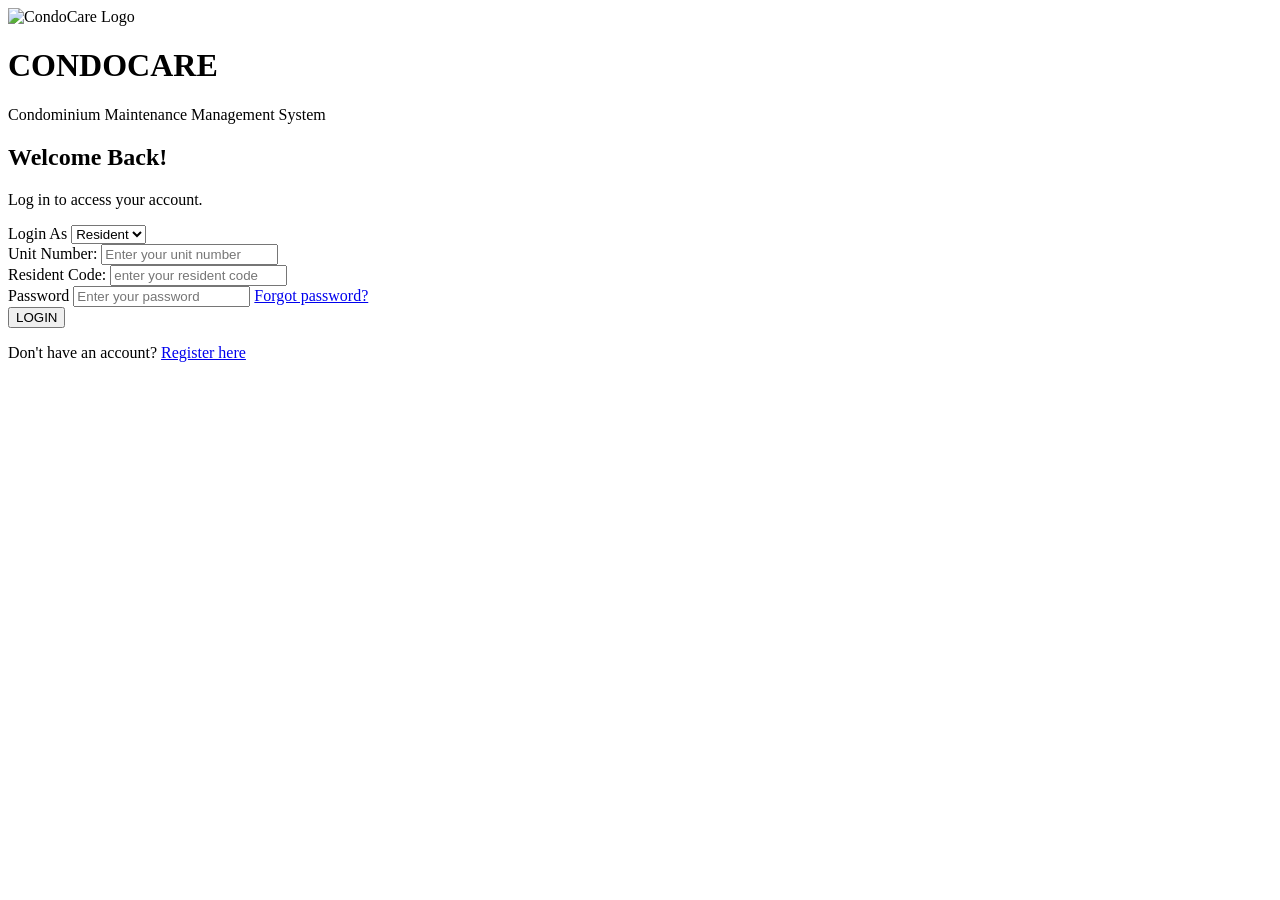
==== LOGIN/Login.html @ 89ec4a6a "Rename login.html to LOGIN/Login.html" ====
<!DOCTYPE html>
<html lang="en">
<head>
    <meta charset="UTF-8">
    <meta name="viewport" content="width=device-width, initial-scale=1.0">
    <title>Login | CondoCare</title>
    <link rel="icon" type="image/png" href="images/CC.png">
    <link rel="stylesheet" href="stylesheet.css">
     
</head>

    <body>
        <div class="login-container">

        <img src="images/CClogo.png" alt="CondoCare Logo" class="logo">

        <div class="login-box">
        <h1>CONDOCARE</h1>
        <p class ="subtitle">Condominium Maintenance Management System</p>
        <h2>Welcome Back!</h2>
        <p class="subtitle">Log in to access your account.</p>

        <label for="accountType">Login As</label>

            <select id="accountType" onchange="changeLoginFields()">
                <option value="customer">Resident</option>
                <option value="staff">Staff</option>
            </select>

        <form id="loginForm">
            <div class="input-box">
                <label id="idLabel" for="userID">Unit Number:</label>

                <input type="text" id= "userID" placeholder="Enter your unit number" required>
            </div>

             <div class="input-box">
                <label id="codeLabel" for="usercode">Resident Code:</label>
                <input type="text" id= "usercode" placeholder="enter your resident code" required>
            </div>

             <div class="input-box">
                <label for="password">Password</label>
                    <input type="password" id="password" placeholder="Enter your password" required>
                <a href="#">Forgot password?</a>
            </div>

            <button type="submit">LOGIN</button>

            <p id="errorMessage"></p>
        </form>

        <p class="signup">
            Don't have an account?
            <a href="#">Register here</a>
        </p>

        </div>
        <script src="script.js"></script>
    </body>
</html>
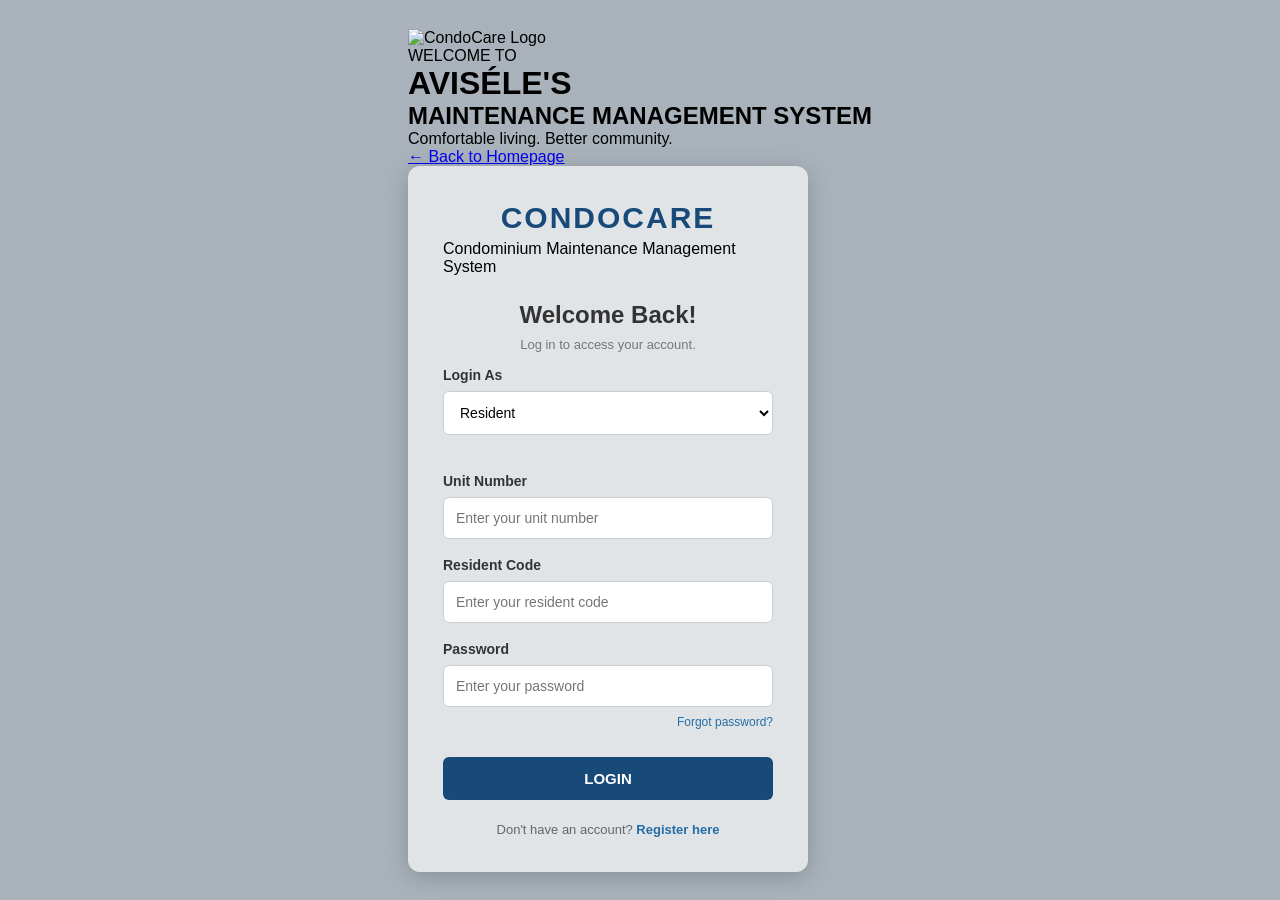
==== commit 38fead67: "Revamp LOGIN.html structure and content Updated the login page layout and improved accessibility fea" ====
--- a/LOGIN/Login.html
+++ b/LOGIN/Login.html
@@ -1,61 +1,108 @@
 <!DOCTYPE html>
 <html lang="en">
+
 <head>
     <meta charset="UTF-8">
     <meta name="viewport" content="width=device-width, initial-scale=1.0">
+
     <title>Login | CondoCare</title>
-    <link rel="icon" type="image/png" href="images/CC.png">
+
+    <link rel="icon" type="image/png" href="images/logoweb.png">
     <link rel="stylesheet" href="stylesheet.css">
-     
 </head>
 
-    <body>
-        <div class="login-container">
+<body>
 
-        <img src="images/CClogo.png" alt="CondoCare Logo" class="logo">
+<div class="login-page">
 
+    <div class="background-overlay"></div>
+
+    <div class="top-logo">
+        <img src="images/logoweb.png" alt="CondoCare Logo">
+    </div>
+
+    <div class="left-decoration"></div>
+    <div class="welcome-content">
+        <p class="welcome-line"></p>
+        <p class="welcome-small">WELCOME TO</p>
+        <h1>AVISÉLE'S</h1>
+        <h2>MAINTENANCE MANAGEMENT SYSTEM</h2>
+        <p class="welcome-text">
+            Comfortable living. Better community.
+        </p>
+    </div>
+
+    <div class="login-section">
+        <a href="index.html" class="home-button"> ← Back to Homepage </a>
+       
         <div class="login-box">
-        <h1>CONDOCARE</h1>
-        <p class ="subtitle">Condominium Maintenance Management System</p>
-        <h2>Welcome Back!</h2>
-        <p class="subtitle">Log in to access your account.</p>
+            <div class="login-header">
+                <h1>CONDOCARE</h1>
+                <div class="gold-line"></div>
+                <p class="system-title">Condominium Maintenance Management System </p>
+            </div>
+            <h2>Welcome Back!</h2>
+            <p class="subtitle">Log in to access your account.</p>
 
-        <label for="accountType">Login As</label>
+            <form id="loginForm">
 
-            <select id="accountType" onchange="changeLoginFields()">
-                <option value="customer">Resident</option>
-                <option value="staff">Staff</option>
-            </select>
+                <div class="input-box">
+                    <label for="accountType">Login As</label>
+                    <select id="accountType" onchange="changeLoginFields()">
+                        <option value="resident">Resident</option>
+                        <option value="staff">Staff</option>
 
-        <form id="loginForm">
-            <div class="input-box">
-                <label id="idLabel" for="userID">Unit Number:</label>
+                    </select>
+                </div>
 
-                <input type="text" id= "userID" placeholder="Enter your unit number" required>
-            </div>
+                <div class="input-box">
+                    <label id="idLabel" for="userID"> Unit Number</label>
+                    <input
+                        type="text"
+                        id="userID"
+                        placeholder="Enter your unit number"
+                        required>
+                </div>
 
-             <div class="input-box">
-                <label id="codeLabel" for="usercode">Resident Code:</label>
-                <input type="text" id= "usercode" placeholder="enter your resident code" required>
-            </div>
+                <div class="input-box">
+                    <label id="codeLabel" for="usercode">Resident Code</label>
+                    <input
+                        type="text"
+                        id="usercode"
+                        placeholder="Enter your resident code"
+                        required>
 
-             <div class="input-box">
-                <label for="password">Password</label>
-                    <input type="password" id="password" placeholder="Enter your password" required>
-                <a href="#">Forgot password?</a>
-            </div>
+                </div>
 
-            <button type="submit">LOGIN</button>
+                <div class="input-box">
+                    <label for="password">Password</label>
+                    <input
+                        type="password"
+                        id="password"
+                        placeholder="Enter your password"
+                        required>
+                    <a href="#" class="forgot-password">
+                        Forgot password?
+                    </a>
 
-            <p id="errorMessage"></p>
-        </form>
+                </div>
 
-        <p class="signup">
-            Don't have an account?
-            <a href="#">Register here</a>
-        </p>
+                <button type="submit">LOGIN</button>
 
+
+                <p id="errorMessage"></p>
+            </form>
+
+            <p class="signup">
+                Don't have an account?
+                <a href="#">Register here</a>
+            </p>
         </div>
-        <script src="script.js"></script>
-    </body>
+    </div>
+</div>
+
+<script src="script.js"></script>
+
+</body>
+
 </html>
--- a/LOGIN/stylesheet.css
+++ b/LOGIN/stylesheet.css
@@ -0,0 +1,148 @@
+* {
+    margin: 0;
+    padding: 0;
+    box-sizing: border-box;
+    font-family:'Montserrat', sans-serif;
+}
+
+body {
+    min-height: 100vh;
+    display: flex;
+    justify-content: center;
+    align-items: center;
+    background-image:
+        linear-gradient(rgba(10, 35, 60, 0.35), rgba(10, 35, 60, 0.35)),
+        url("images/bg.log.png");
+    background-size: cover;
+    background-position: center;
+    background-repeat: no-repeat;
+    background-attachment: fixed;
+}
+.logo {
+    position: absolute;
+    top: 25px;
+    left: 30px;
+    width: 120px;
+    height: auto;
+    opacity: 0.85;
+    z-index: 10;
+}
+.login-box {
+    width: 400px;
+    padding: 35px;
+    background:rgba(255, 255, 255, 0.65);
+    border-radius: 12px;
+    box-shadow: 0 5px 25px rgba(0, 0, 0, 0.2);
+}
+.login-box h1 {
+    text-align: center;
+    color: #174a78;
+    font-size: 30px;
+    letter-spacing: 2px;
+    margin-bottom: 5px;
+}
+.login-box h2 {
+    text-align: center;
+    color: #333;
+    font-size: 24px;
+    margin-top: 25px;
+    margin-bottom: 8px;
+}
+.subtitle {
+    text-align: center;
+    color: #777;
+    font-size: 13px;
+    margin-bottom: 15px;
+}
+.login-box label {
+    display: block;
+    color: #333;
+    font-size: 14px;
+    font-weight: bold;
+    margin-bottom: 8px;
+}
+.login-box select {
+    width: 100%;
+    padding: 12px;
+    border: 1px solid #ccc;
+    border-radius: 6px;
+    background: white;
+    font-size: 14px;
+    margin-bottom: 20px;
+    outline: none;
+}
+
+.login-box select:focus {
+    border-color: #246da5;
+}
+.input-box {
+    margin-bottom: 18px;
+}
+
+.input-box input {
+    width: 100%;
+    padding: 12px;
+    border: 1px solid #ccc;
+    border-radius: 6px;
+    font-size: 14px;
+    outline: none;
+}
+
+.input-box input:focus {
+    border-color: #246da5;
+    box-shadow: 0 0 4px rgba(36, 109, 165, 0.2);
+}
+.input-box a {
+    display: block;
+    text-align: right;
+    color: #246da5;
+    font-size: 12px;
+    text-decoration: none;
+    margin-top: 8px;
+}
+.input-box a:hover {
+    text-decoration: underline;
+}
+button {
+    width: 100%;
+    padding: 13px;
+    background: #174a78;
+    color: white;
+    border: none;
+    border-radius: 6px;
+    font-size: 15px;
+    font-weight: bold;
+    cursor: pointer;
+    margin-top: 10px;
+    transition: 0.3s;
+}
+
+button:hover {
+    background: #246da5;
+}
+#errorMessage {
+    text-align: center;
+    color: red;
+    font-size: 13px;
+    margin-top: 10px;
+}
+.signup {
+    text-align: center;
+    color: #666;
+    font-size: 13px;
+    margin-top: 22px;
+}
+.signup a {
+    color: #246da5;
+    text-decoration: none;
+    font-weight: bold;
+}
+.signup a:hover {
+    text-decoration: underline;
+}
+@media (max-width: 480px) {
+    .login-box {
+        width: 90%;
+        padding: 25px;
+    }
+}
